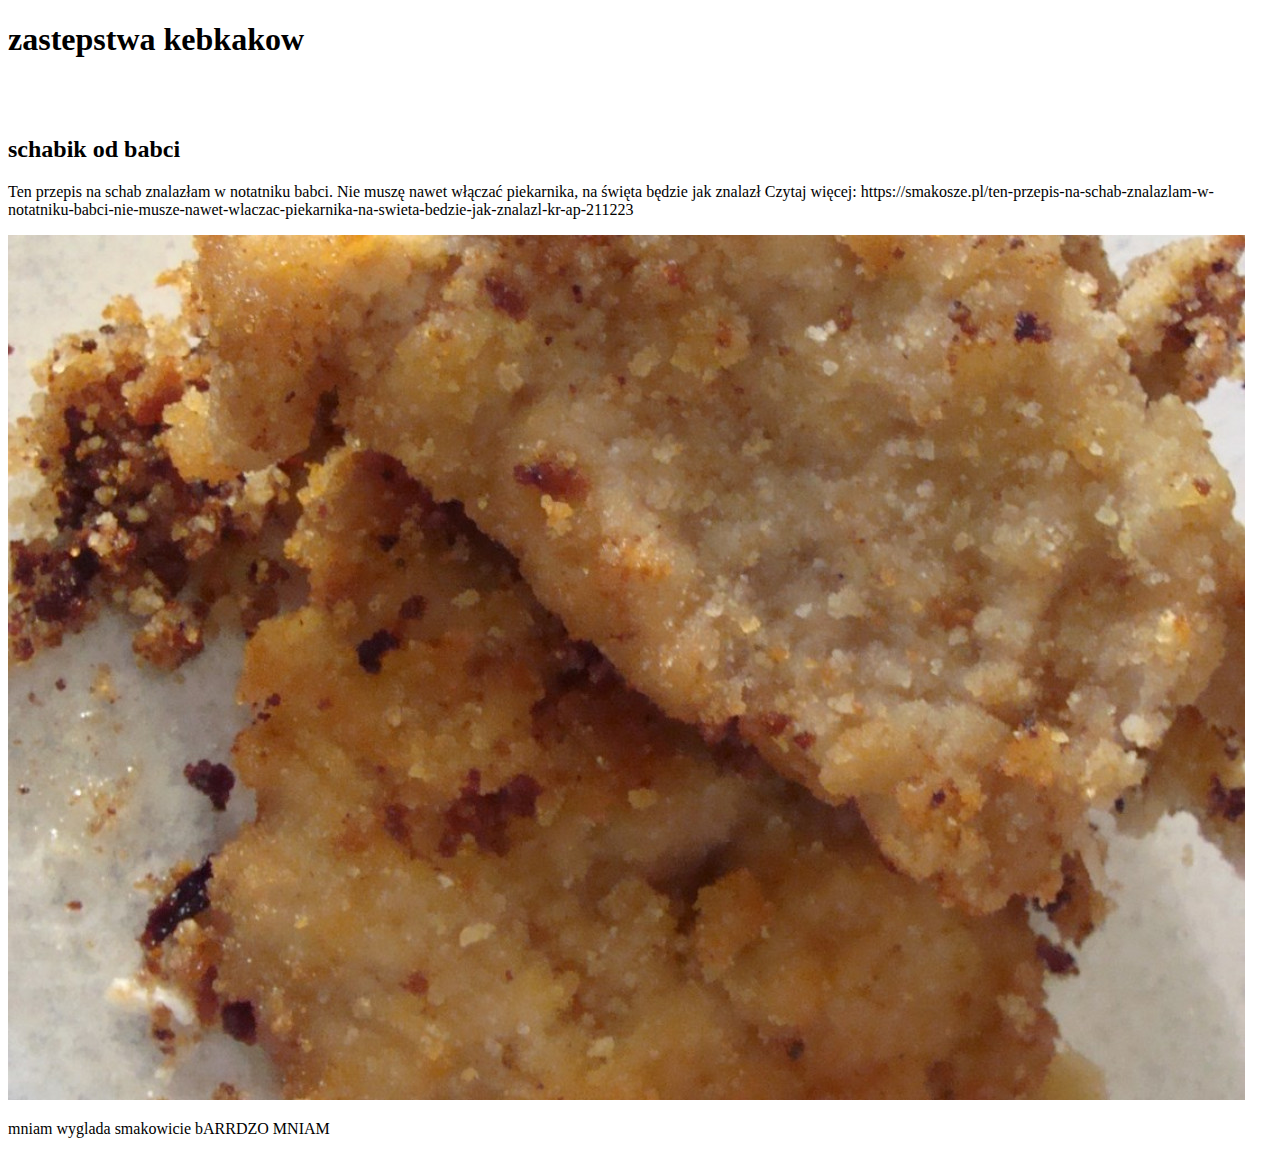
==== inne.html @ 5bf55df4 "dobrze sie bawie" ====
<!DOCTYPE html>
<html lang="en">
<head>
    <meta charset="UTF-8">
    <meta name="viewport" content="width=device-width, initial-scale=1.0">
    <title>Document</title>
</head>
<body>
    <h1>zastepstwa kebkakow</h1><br>
    <br>
    <h2>schabik od babci</h2>
    <p>Ten przepis na schab znalazłam w notatniku babci. Nie muszę nawet włączać piekarnika, na święta będzie jak znalazł
        Czytaj więcej: https://smakosze.pl/ten-przepis-na-schab-znalazlam-w-notatniku-babci-nie-musze-nawet-wlaczac-piekarnika-na-swieta-bedzie-jak-znalazl-kr-ap-211223</p>
        <img src="schabowy-jak-u-babci0-4" alt="tu jest schab ale n dziala es?">
    
        <p>mniam wyglada smakowicie bARRDZO MNIAM</p>

</body>
</html>
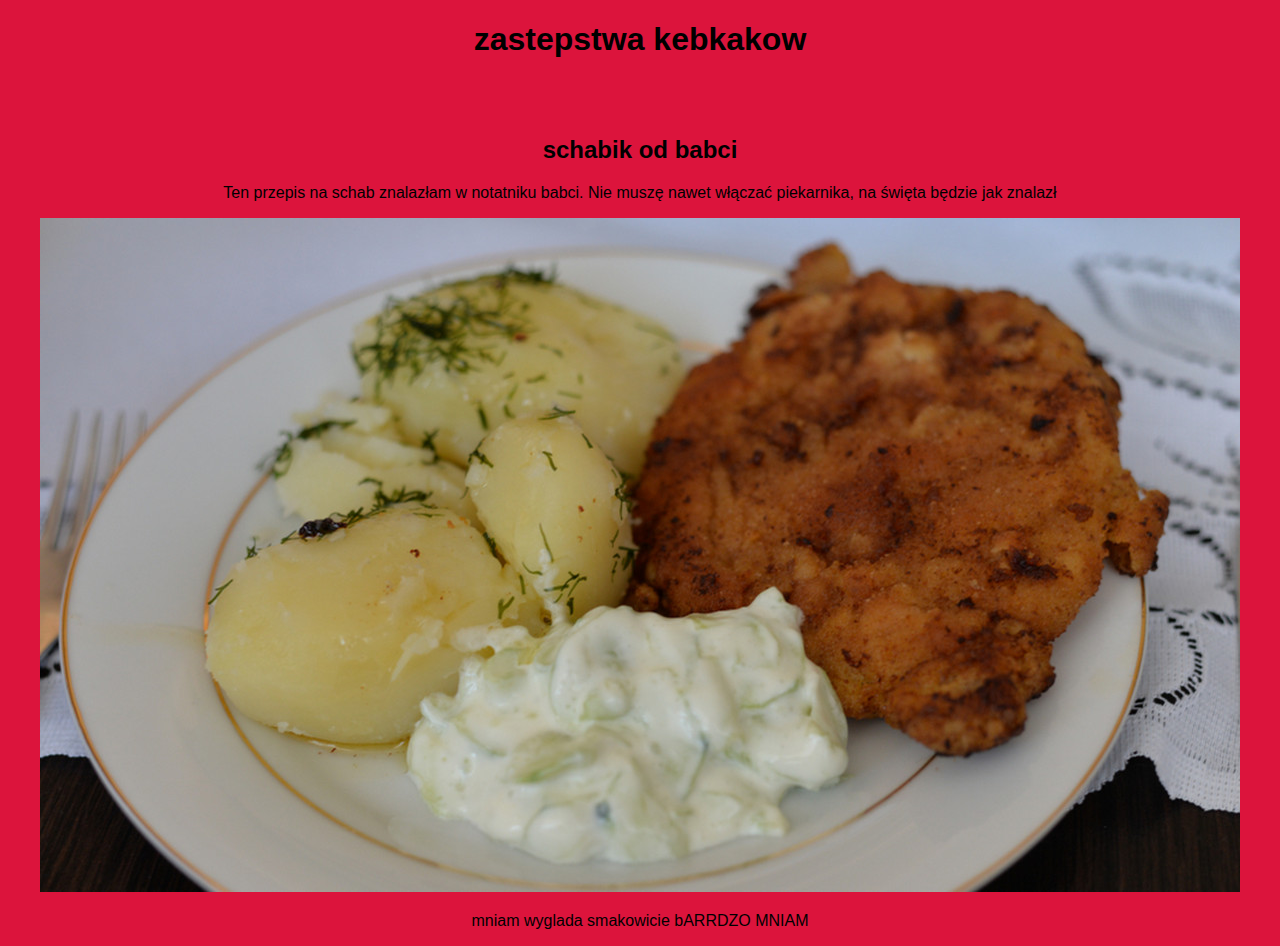
==== commit 605d82e7: "leszcze2" ====
--- a/inne.html
+++ b/inne.html
@@ -4,14 +4,15 @@
     <meta charset="UTF-8">
     <meta name="viewport" content="width=device-width, initial-scale=1.0">
     <title>Document</title>
+    <link rel="stylesheet" href="style.css">
 </head>
 <body>
+    <a href="index.html"kebaby></a>
     <h1>zastepstwa kebkakow</h1><br>
     <br>
     <h2>schabik od babci</h2>
-    <p>Ten przepis na schab znalazłam w notatniku babci. Nie muszę nawet włączać piekarnika, na święta będzie jak znalazł
-        Czytaj więcej: https://smakosze.pl/ten-przepis-na-schab-znalazlam-w-notatniku-babci-nie-musze-nawet-wlaczac-piekarnika-na-swieta-bedzie-jak-znalazl-kr-ap-211223</p>
-        <img src="schabowy-jak-u-babci0-4" alt="tu jest schab ale n dziala es?">
+    <p>Ten przepis na schab znalazłam w notatniku babci. Nie muszę nawet włączać piekarnika, na święta będzie jak znalazł</p>
+        <center><img src="kotlet-schabowy-z-mizeria-i-ziemniakami.jpeg" alt="tu jest schab ale n dziala es?"></center>
     
         <p>mniam wyglada smakowicie bARRDZO MNIAM</p>
 
--- a/style.css
+++ b/style.css
@@ -0,0 +1,14 @@
+body {
+    font-family: sans-serif;
+    background-color: crimson;
+    margin: auto;
+    text-align: center;
+}
+
+img {
+    align-self: center;
+}
+
+ul {
+    text-align: center;
+}
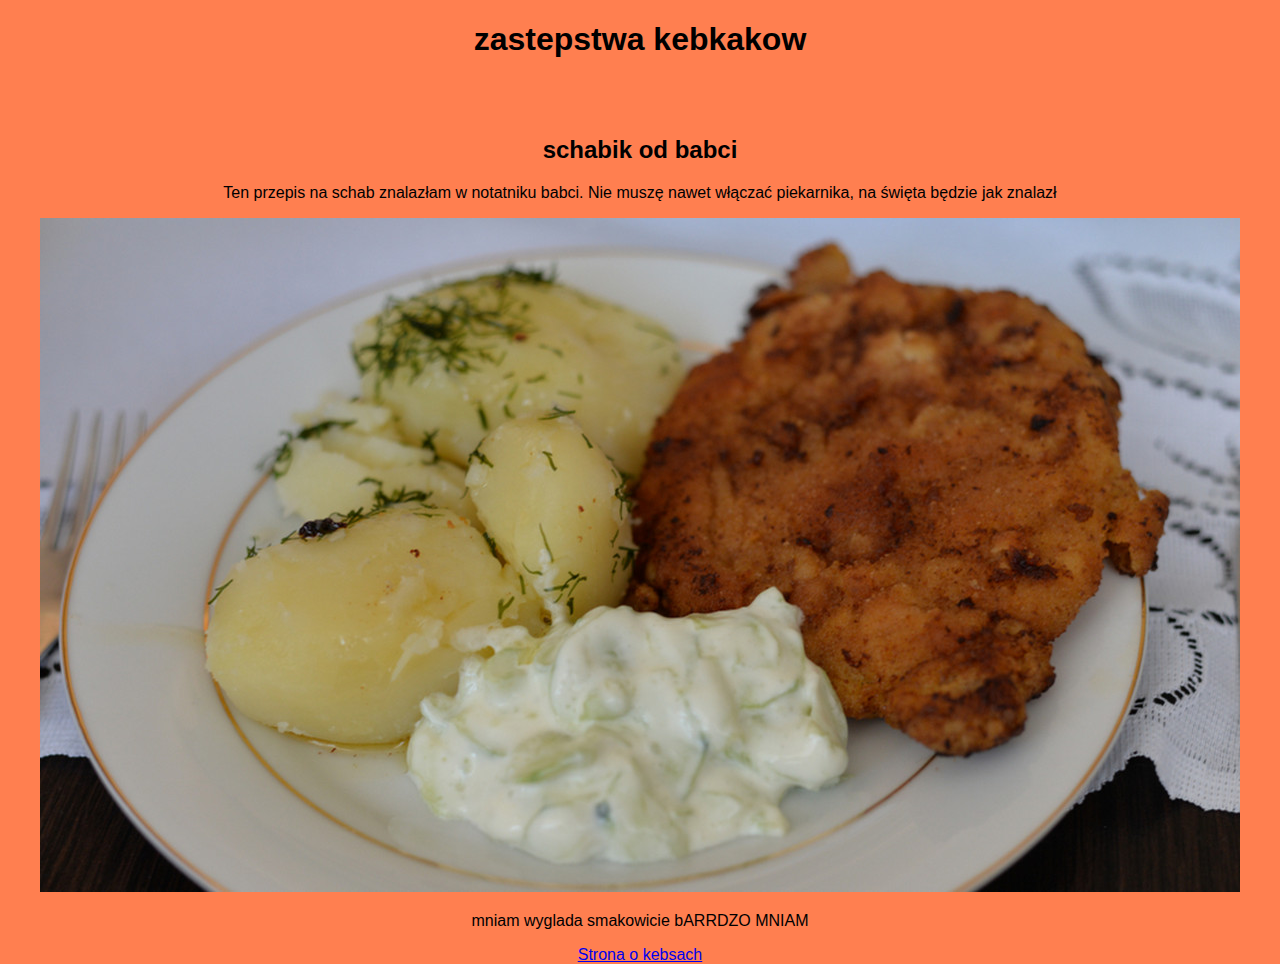
==== commit b6a705a2: "sda" ====
--- a/inne.html
+++ b/inne.html
@@ -15,6 +15,6 @@
         <center><img src="kotlet-schabowy-z-mizeria-i-ziemniakami.jpeg" alt="tu jest schab ale n dziala es?"></center>
     
         <p>mniam wyglada smakowicie bARRDZO MNIAM</p>
-
+    <a href="index.html">Strona o kebsach</a>
 </body>
 </html>
--- a/style.css
+++ b/style.css
@@ -1,6 +1,6 @@
 body {
     font-family: sans-serif;
-    background-color: crimson;
+    background-color:coral;
     margin: auto;
     text-align: center;
 }
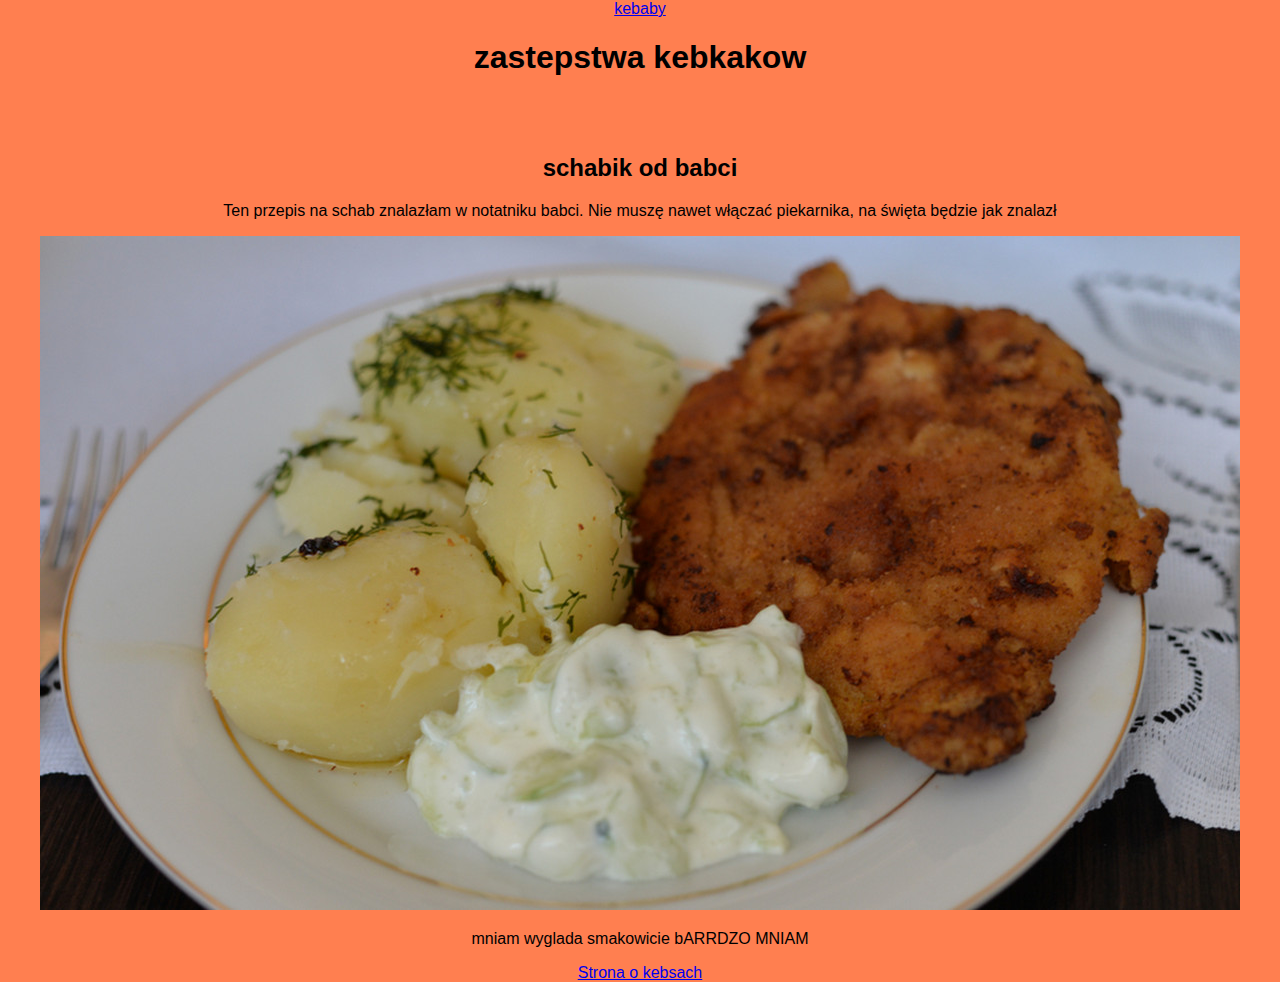
==== commit 7dad13ff: "jd" ====
--- a/inne.html
+++ b/inne.html
@@ -7,7 +7,7 @@
     <link rel="stylesheet" href="style.css">
 </head>
 <body>
-    <a href="index.html"kebaby></a>
+    <a href="index.html">kebaby</a>
     <h1>zastepstwa kebkakow</h1><br>
     <br>
     <h2>schabik od babci</h2>
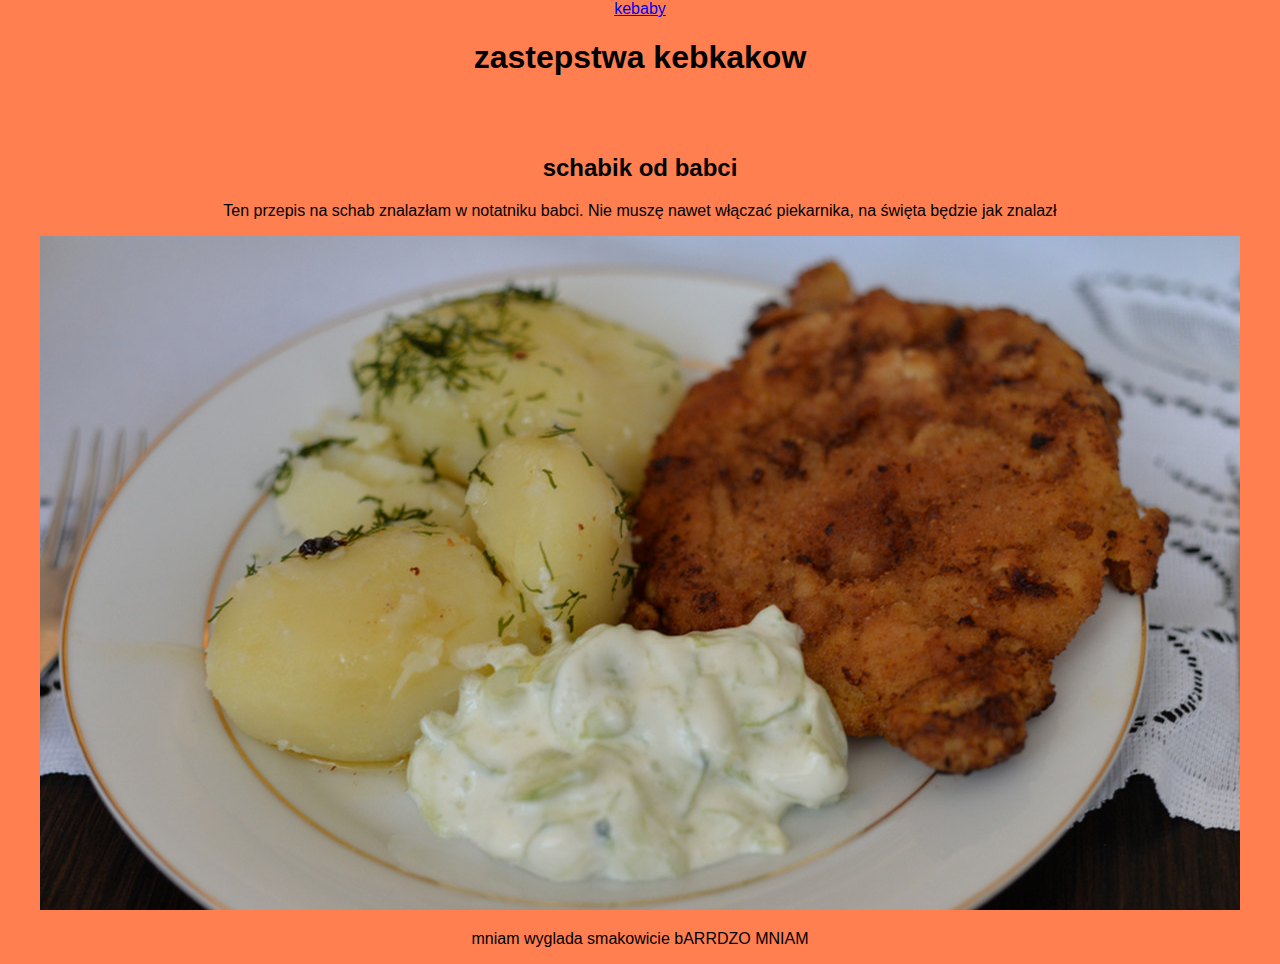
==== commit c80b6fbc: "adsdas" ====
--- a/inne.html
+++ b/inne.html
@@ -15,6 +15,5 @@
         <center><img src="kotlet-schabowy-z-mizeria-i-ziemniakami.jpeg" alt="tu jest schab ale n dziala es?"></center>
     
         <p>mniam wyglada smakowicie bARRDZO MNIAM</p>
-    <a href="index.html">Strona o kebsach</a>
 </body>
 </html>
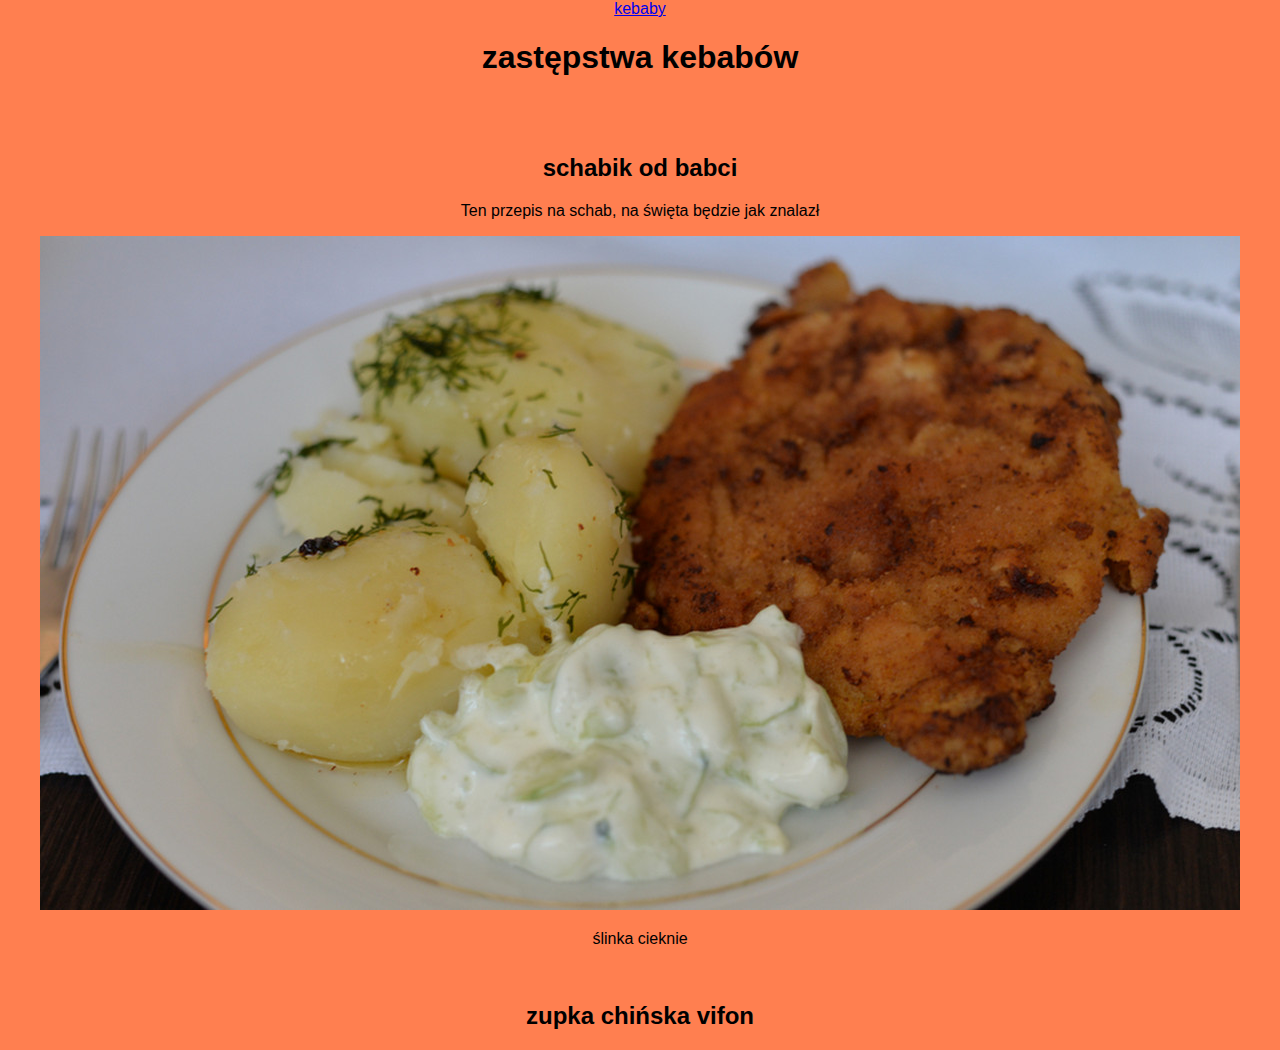
==== commit 76f4be29: "bez vifona :c" ====
--- a/inne.html
+++ b/inne.html
@@ -8,12 +8,14 @@
 </head>
 <body>
     <a href="index.html">kebaby</a>
-    <h1>zastepstwa kebkakow</h1><br>
+    <h1>zastępstwa kebabów</h1><br>
     <br>
     <h2>schabik od babci</h2>
-    <p>Ten przepis na schab znalazłam w notatniku babci. Nie muszę nawet włączać piekarnika, na święta będzie jak znalazł</p>
+    <p>Ten przepis na schab, na święta będzie jak znalazł</p>
         <center><img src="kotlet-schabowy-z-mizeria-i-ziemniakami.jpeg" alt="tu jest schab ale n dziala es?"></center>
     
-        <p>mniam wyglada smakowicie bARRDZO MNIAM</p>
+        <p>ślinka cieknie</p>
+    <br>
+    <center><h2>zupka chińska vifon</h2></center>
 </body>
 </html>
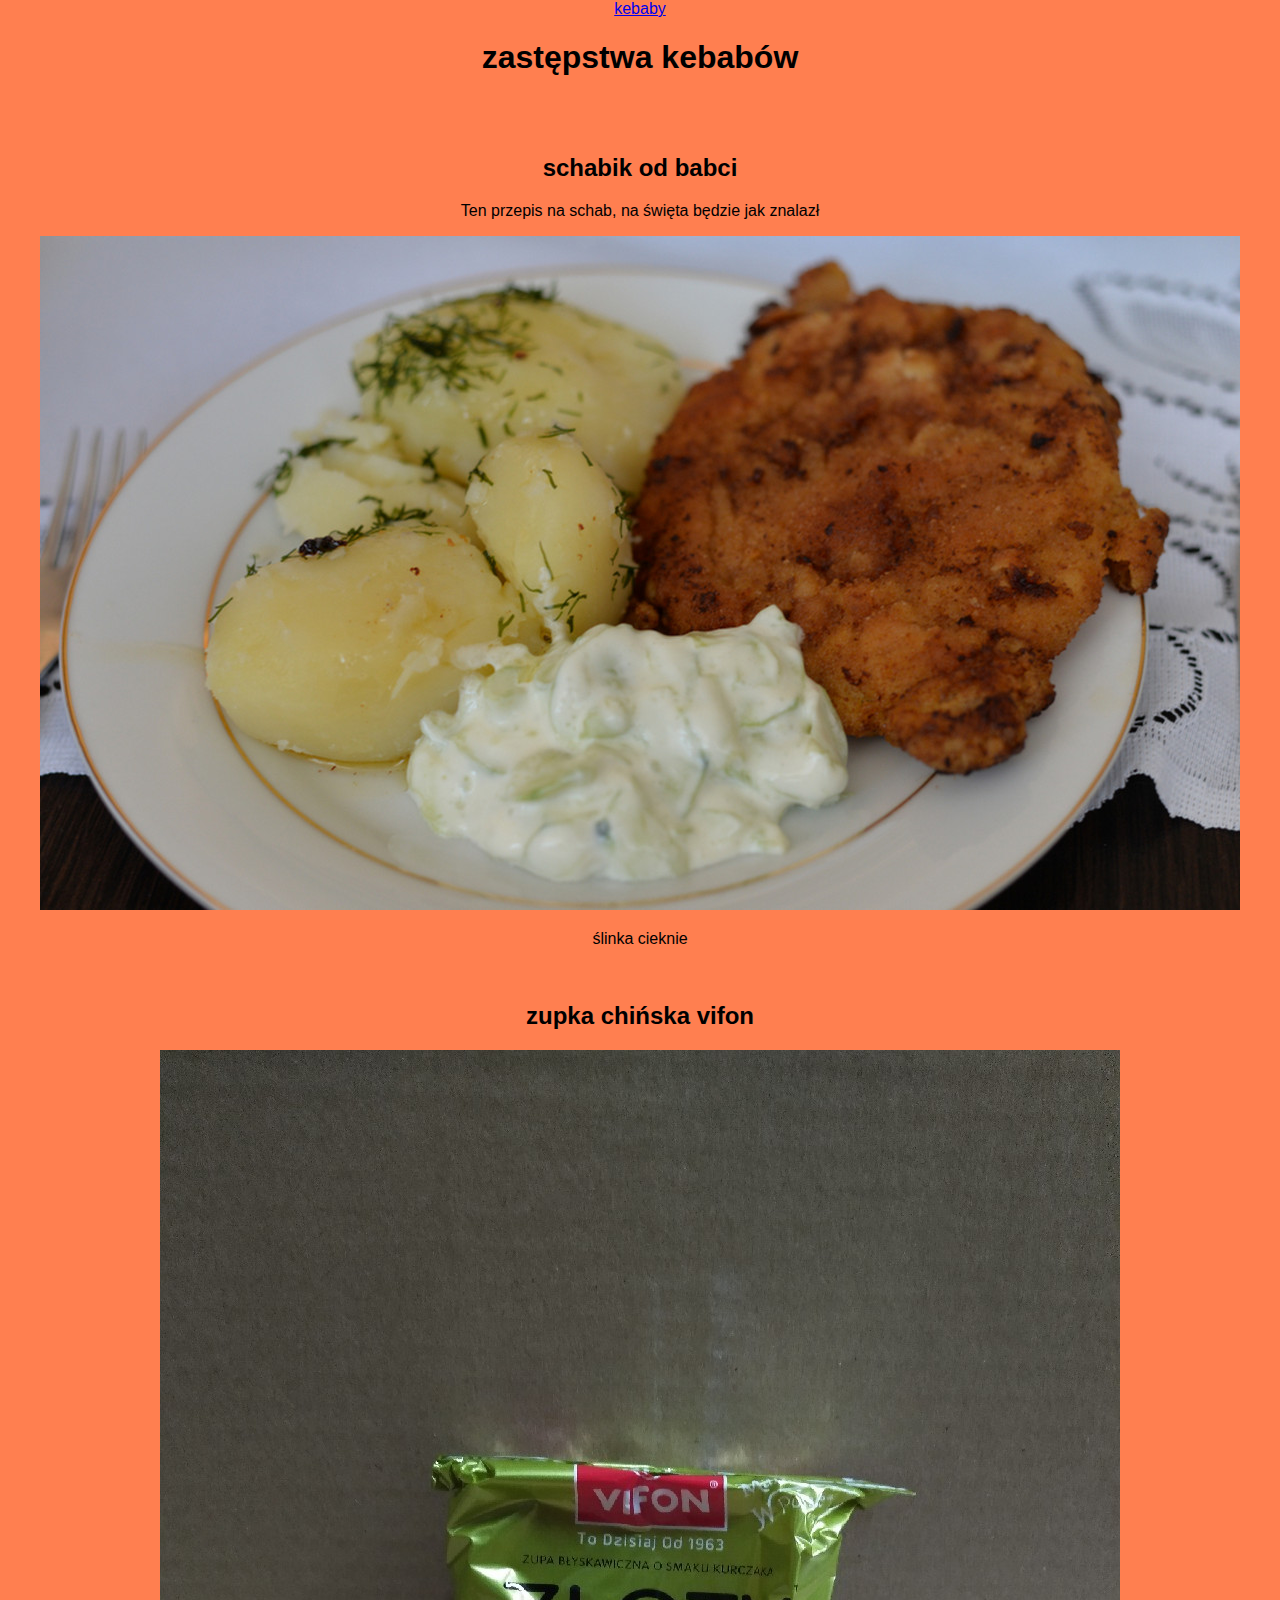
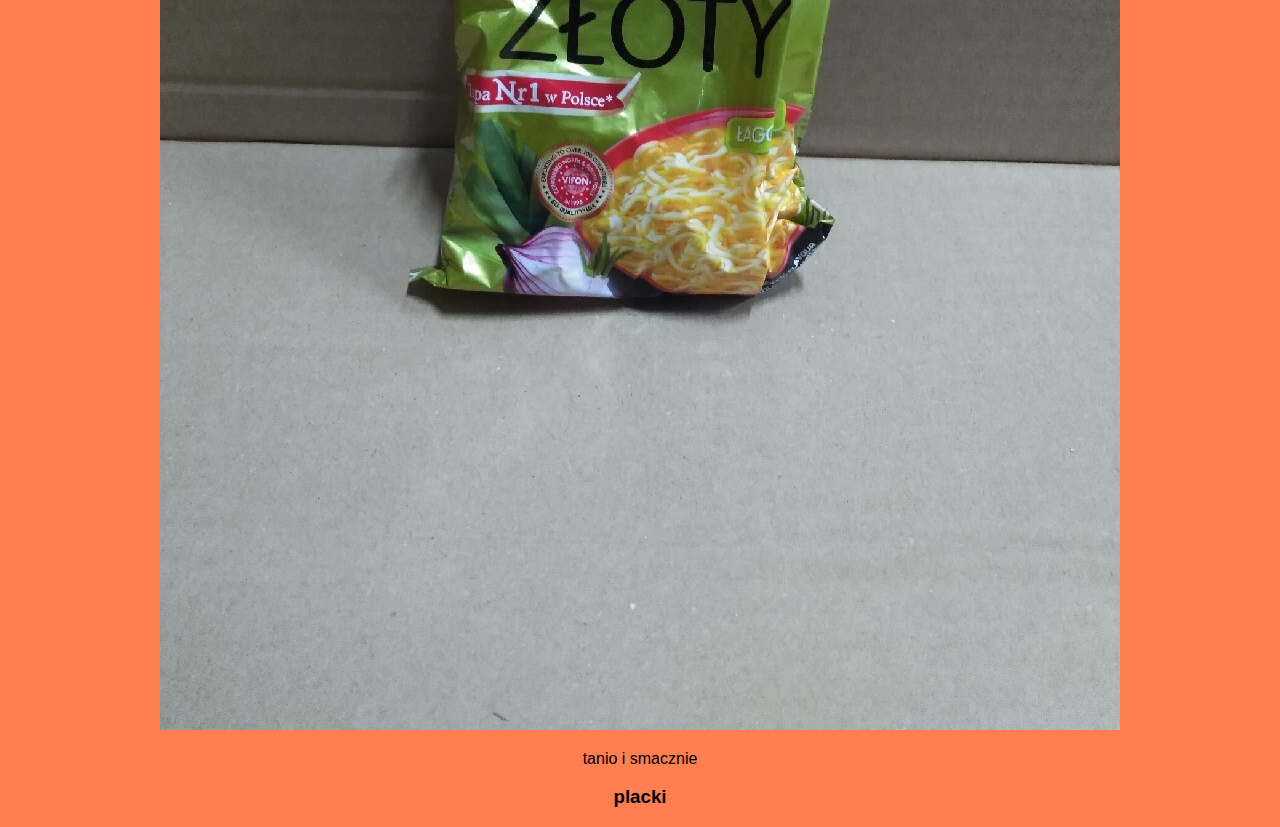
==== commit e8b28861: "z vifonem :)" ====
--- a/inne.html
+++ b/inne.html
@@ -17,5 +17,10 @@
         <p>ślinka cieknie</p>
     <br>
     <center><h2>zupka chińska vifon</h2></center>
+    <center><img src="efec618a422a8f30a605dbbcbb6d (1).jpg" alt="tu jest vifon"></center>
+    <p>tanio i smacznie</p>
+
+    <h3>placki</h3>
+    
 </body>
 </html>
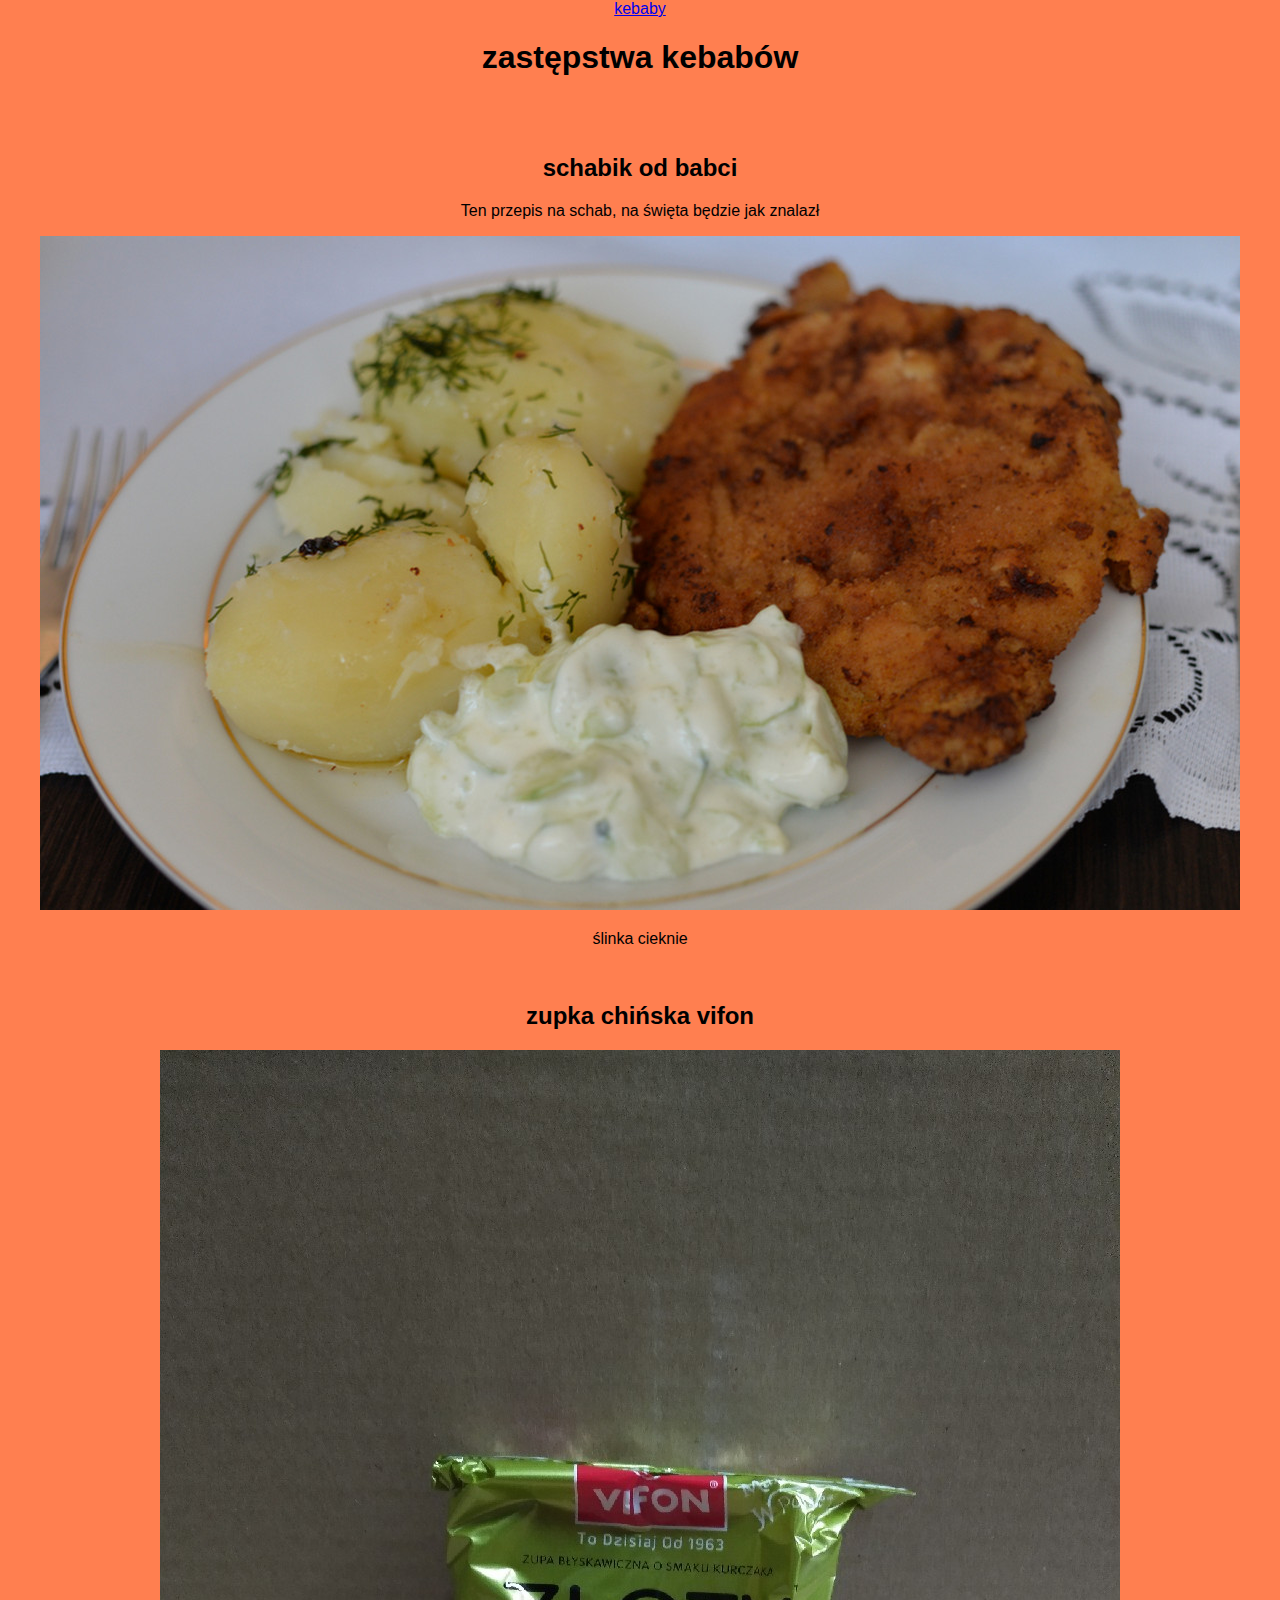
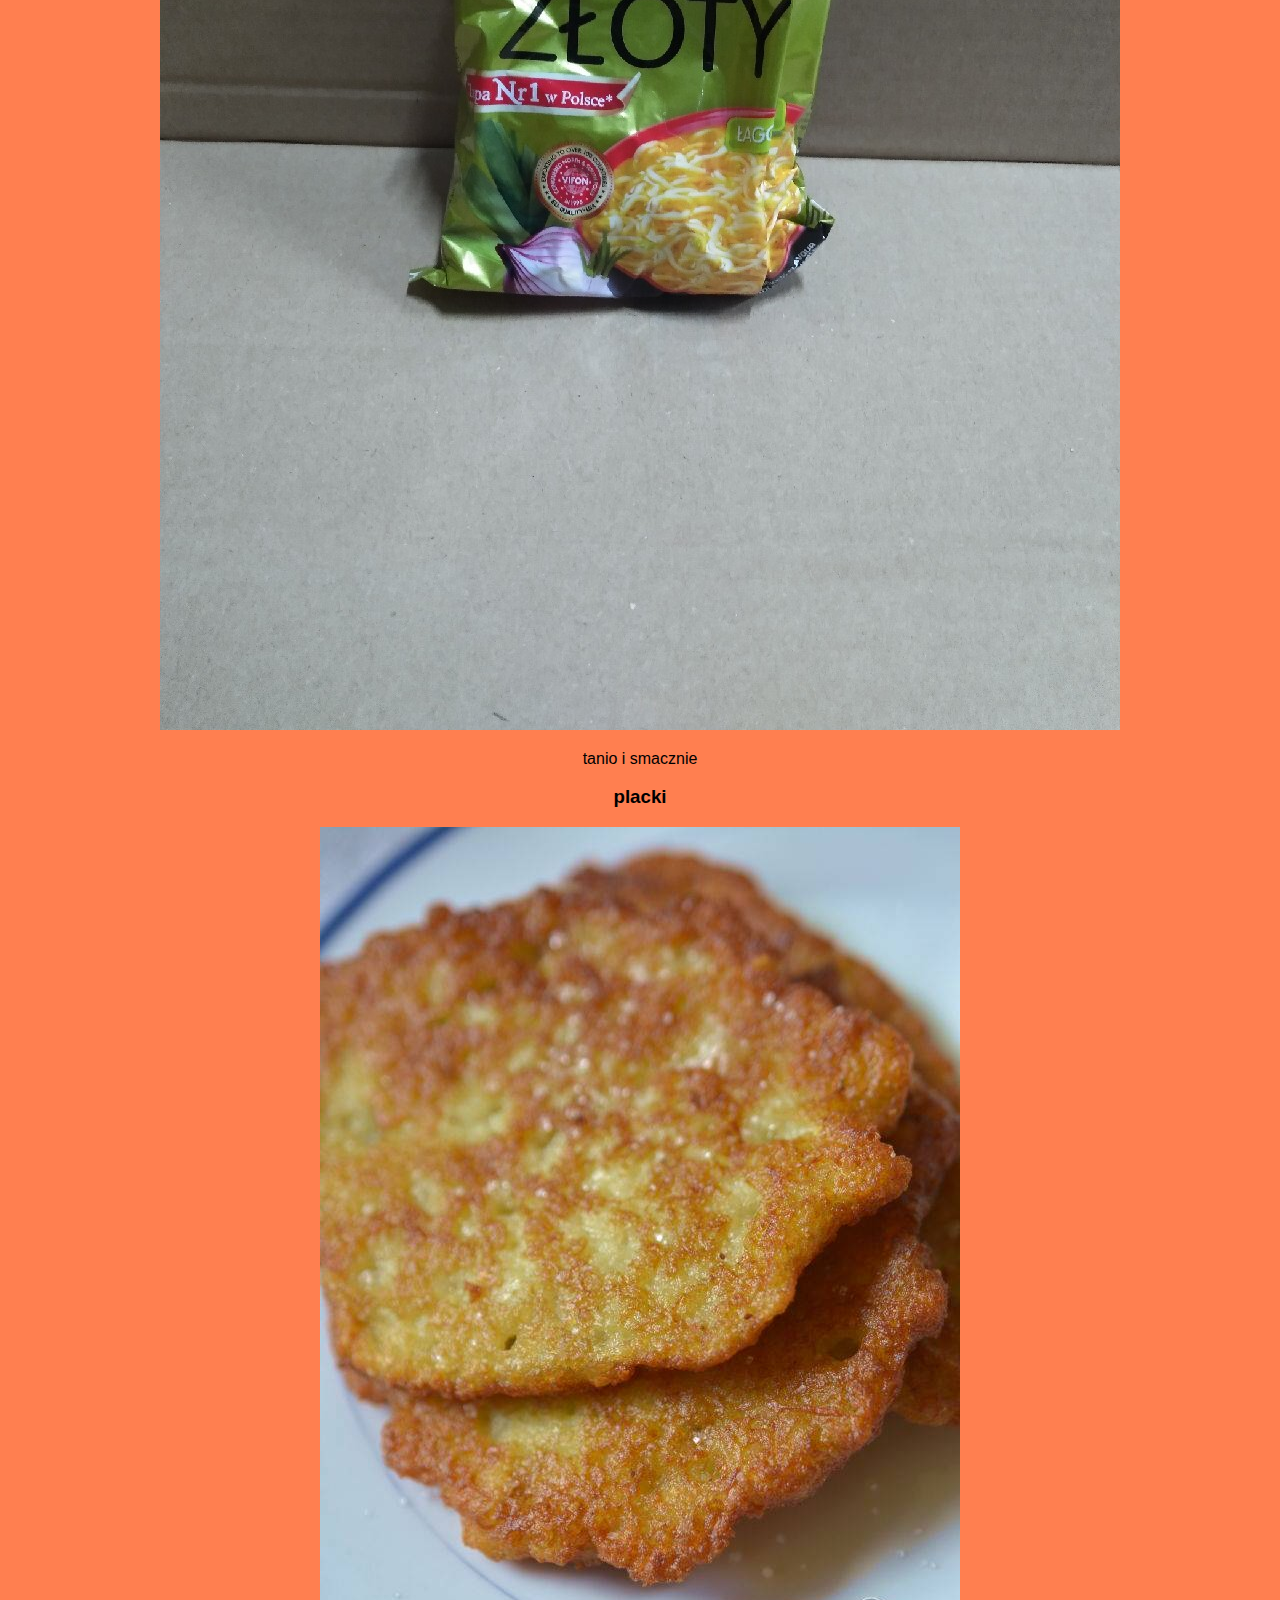
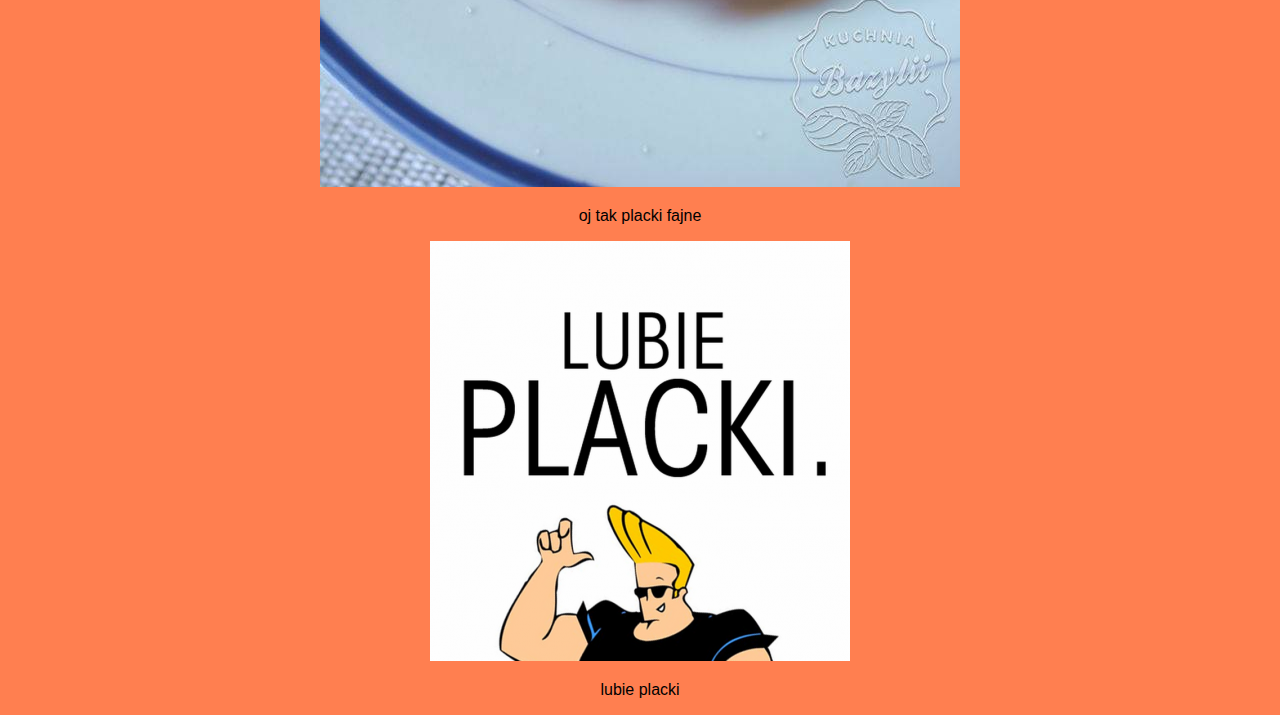
==== commit 1872167d: "placki" ====
--- a/inne.html
+++ b/inne.html
@@ -21,6 +21,9 @@
     <p>tanio i smacznie</p>
 
     <h3>placki</h3>
-    
+    <center><img src="placki-ziemniaczane_przepis_1.jpg"></center>
+    <p>oj tak placki fajne</p>
+    <img src="273563_print-trimmed-1.jpg" alt="placek">
+    <p>lubie placki</p>
 </body>
 </html>
